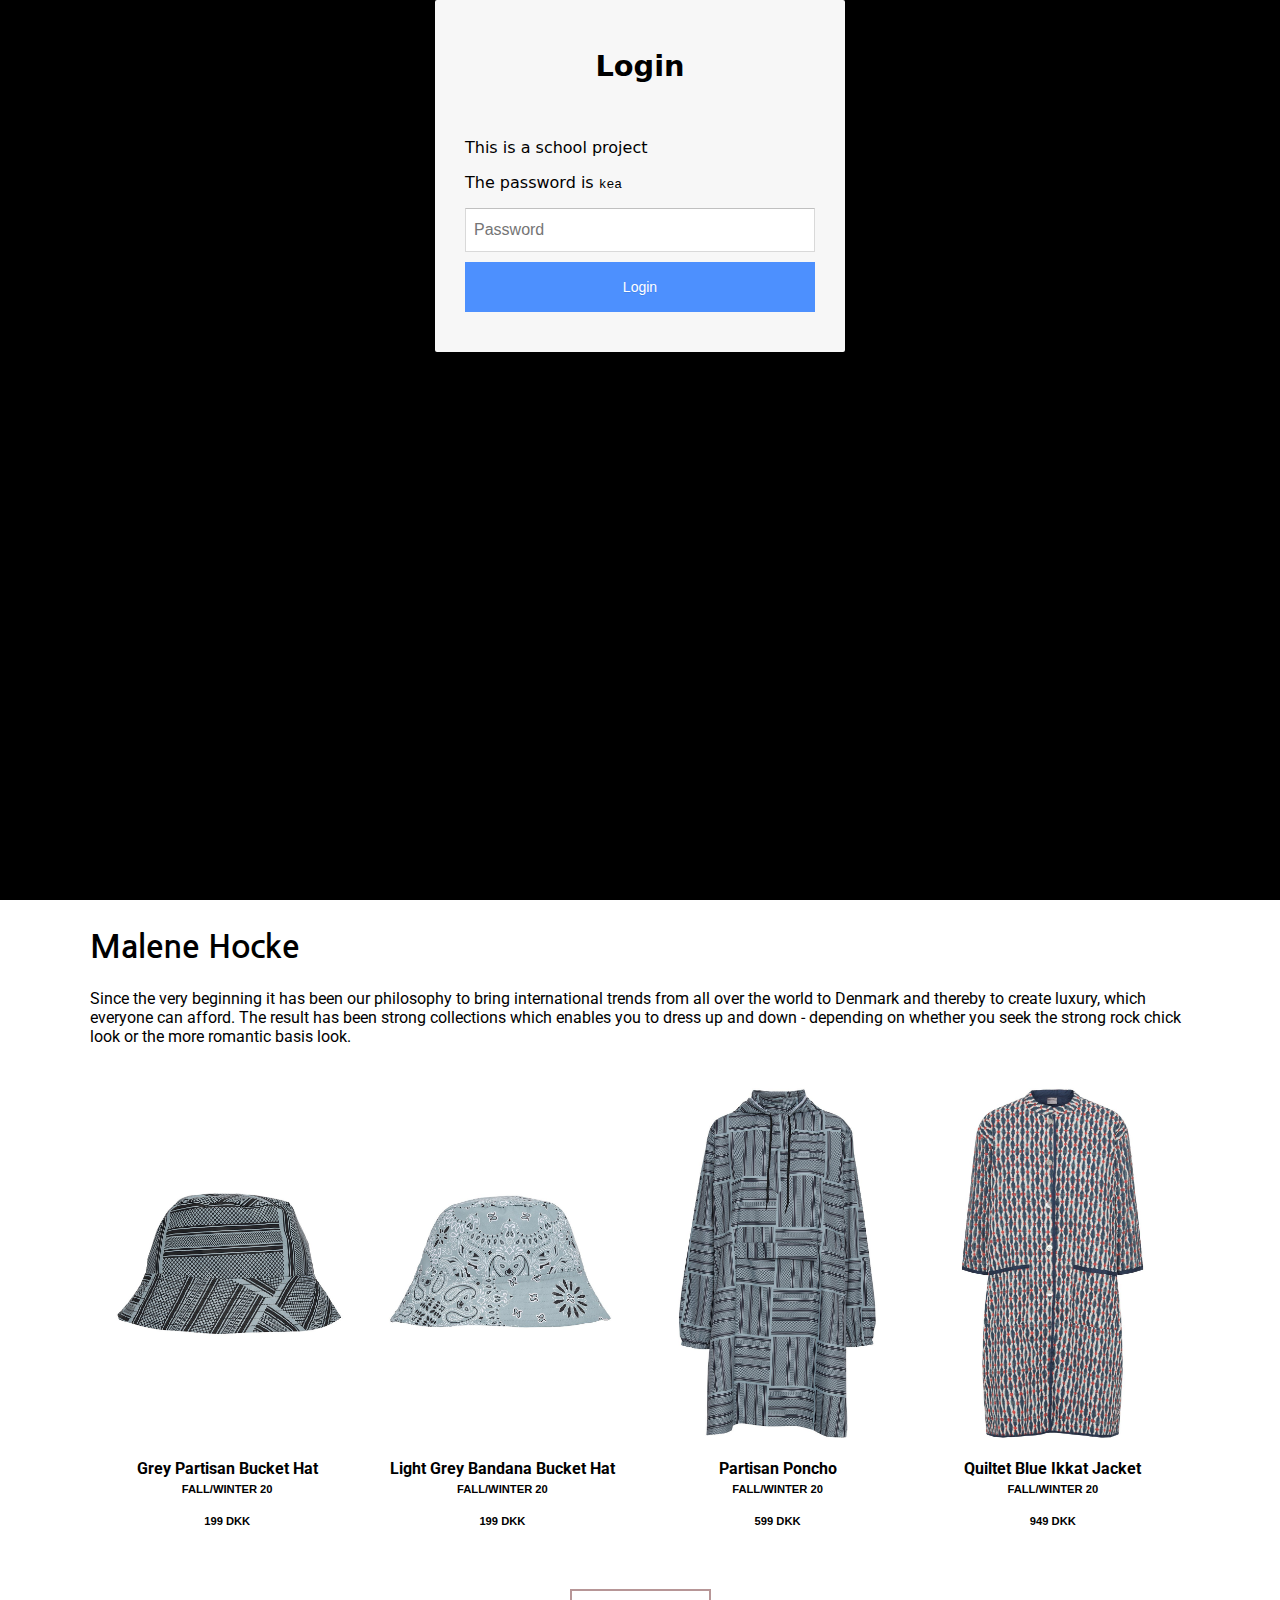
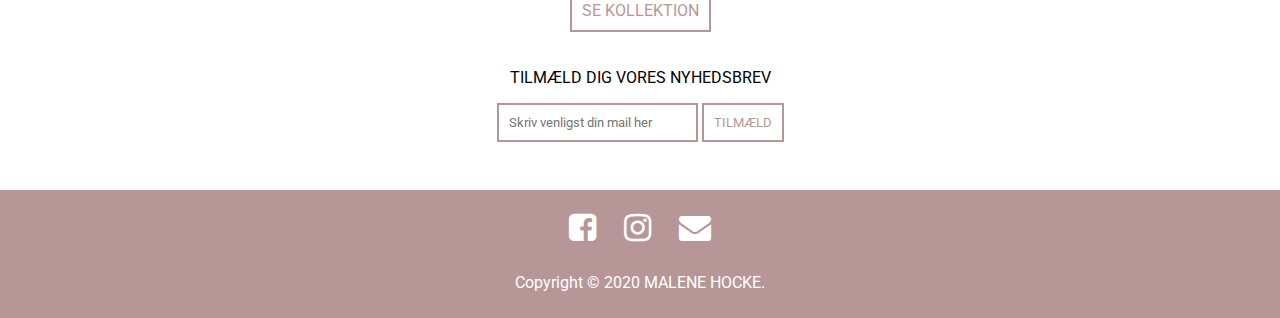
==== index.html @ 9b41fd95 "brr" ====
<!DOCTYPE html>
<html lang="da">

<head>
    <meta charset="utf-8">
    <meta name="viewport" content="width=device-width, initial-scale=1.0">
    <title>Malene Hocke</title>
    <link rel="stylesheet" href="styles/mutual.css">
    <link rel="preconnect" href="https://fonts.gstatic.com">
    <link href="https://fonts.googleapis.com/css2?family=Nanum+Gothic&display=swap" rel="stylesheet">
    <link rel="stylesheet" href="styles/front.css">
    <link rel="stylesheet" href="https://cdnjs.cloudflare.com/ajax/libs/font-awesome/4.7.0/css/font-awesome.min.css">
    <link rel="preconnect" href="https://fonts.gstatic.com">
    <link href="https://fonts.googleapis.com/css2?family=Fjalla+One&family=Nanum+Gothic&family=Roboto&display=swap" rel="stylesheet">
    <meta name="robots" content="noindex" />
</head>

<body>
    <header id="header" class="active">
        <nav>
            <div id="header_top">
                <a class="header_icon icon_menu pointer">
                    <i class="fa fa-bars" aria-hidden="true"></i>
                </a>
                <a class="header_icon icon_menuOff pointer hide">
                    <i class="fa fa-times" aria-hidden="true"></i>
                </a>
                <a href="index.html">MALENE HOCKE</a>
                <a class="header_icon icon_search">
                    <i class="fa fa-search" aria-hidden="true"></i>
                </a>
                <a class="header_icon icon_basket">
                    <i class="fa fa-shopping-basket" aria-hidden="true"></i>
                </a>
            </div>
            <div id="header_bottom">
                <a href="productlist.html">Jakker</a>
                <a href="productlist.html">Kjoler</a>
                <a href="productlist.html">Halstørklæder</a>
                <a href="productlist.html">Tasker</a>
                <a href="productlist.html">Trøjer</a>
                <a href="productlist.html">Mundbind</a>
                <a href="productlist.html">Udsalg</a>
                <a href="contact.html">Kontakt</a>
                <a href="about.html">Om os</a>
                <a href="tos.html">Betingelser og vilkår</a>
            </div>
        </nav>
        <ul id="menu" class="hide">
            <hr>
            <li><a href="productlist.html">Jakker</a></li>
            <hr>
            <li><a href="productlist.html">Kjoler</a></li>
            <hr>
            <li><a href="productlist.html">Halstørklæder</a></li>
            <hr>
            <li><a href="productlist.html">Tasker</a></li>
            <hr>
            <li><a href="productlist.html">Trøjer</a></li>
            <hr>
            <li><a href="productlist.html">Mundbind</a></li>
            <hr>
            <li><a href="productlist.html">Udsalg</a></li>
            <hr>
            <li><a href="contact.html">Kontakt</a></li>
            <hr>
            <li><a href="about.html">Om os</a></li>
            <hr>
            <li><a href="tos.html">Betingelser og vilkår</a></li>
        </ul>
    </header>
    <main>
        <section id="section_landing">
            <div class="section_wrapper">
                <video id="videoBG" autoplay loop muted>
                    <source src="baggrundsvideo/videoBG.mp4">
                </video>
                <div id="video_text">
                    <h1>MALENE HOCKE</h1> <a href="productpage.html">SE KOLLEKTION</a>
                </div>
            </div>
        </section>
        <section id="section_info">
            <div class="section_wrapper">
                <h2>Malene Hocke</h2>
                <p>Since the very beginning it has been our philosophy to bring international trends from all over the world to Denmark and thereby to create luxury, which everyone can afford. The result has been strong collections which enables you to dress up and down - depending on whether you seek the strong rock chick look or the more romantic basis look.</p>
            </div>
        </section>
        <section id="section_items">
            <div class="section_wrapper">
                <div class="grid_items">
                    <div class="row_items">
                        <a href="productpage.html" class="item">
                            <div class="top">
                                <img src="produkter/hat1.jpg" alt="hat1">
                                <h5>Grey Partisan Bucket Hat</h5>
                                <h6>FALL/WINTER 20</h6>
                            </div>
                            <div class="bottom">
                                <h6>199 DKK</h6>
                            </div>
                        </a>
                        <a href="productpage.html" class="item">
                            <div class="top">
                                <img src="produkter/hat2.jpg" alt="hat2">
                                <h5>Light Grey Bandana Bucket Hat</h5>
                                <h6>FALL/WINTER 20</h6>
                            </div>
                            <div class="bottom">
                                <h6>199 DKK</h6>
                            </div>
                        </a>
                    </div>
                    <div class="row_items">
                        <a href="productpage.html" class="item">
                            <div class="top">
                                <img src="produkter/jakke1.jpg" alt="jakke1">
                                <h5>Partisan Poncho</h5>
                                <h6>FALL/WINTER 20</h6>
                            </div>
                            <div class="bottom">
                                <h6>599 DKK</h6>
                            </div>
                        </a>
                        <a href="productpage.html" class="item">
                            <div class="top">
                                <img src="produkter/jakke2.jpg" alt="jakke2">
                                <h5>Quiltet Blue Ikkat Jacket</h5>
                                <h6>FALL/WINTER 20</h6>
                            </div>
                            <div class="bottom">
                                <h6>949 DKK</h6>
                            </div>
                        </a>
                    </div>
                </div>
                <div id="items_button">
                    <a href="productpage.html">SE KOLLEKTION</a>
                </div>
            </div>
        </section>
        <section id="section_mailform">
            <div class="section_wrapper">
                <form>
                    <label for="email">TILMÆLD DIG VORES NYHEDSBREV</label>
                    <div id="mailform">
                        <input id="email" name="email" type="email" placeholder="Skriv venligst din mail her">
                        <button class="pointer">TILMÆLD</button>
                    </div>
                </form>
            </div>
        </section>
    </main>
    <footer>
        <div id="footer">
            <a href="https://www.facebook.com/malenehockebrand/" class="footer_icon">
                <i class="fa fa-facebook-square" aria-hidden="true"></i>
            </a>
            <a href="https://www.instagram.com/malenehocke/?hl=da" class="footer_icon">
                <i class="fa fa-instagram" aria-hidden="true"></i>
            </a>
            <a href="mailto: mh_malenehocke@outlook.dk" class="footer_icon">
                <i class="fa fa-envelope" aria-hidden="true"></i>
            </a>
        </div>
        <p>Copyright © 2020 MALENE HOCKE.</p>
    </footer>
    <script src="script_front.js"></script>
    <script src="login.js"></script>
</body>

</html>
---- styles/mutual.css ----
body {
    margin: 0 auto;
}

img {
    width: 100%;
}

* {
    box-sizing: border-box;
}

.hide {
    display: none;
}

.invis {
    opacity: 0;
}

.pointer {
    cursor: pointer;
}

/*--------------fonts----------------*/
h1 {
    font-family: 'Fjalla One', sans-serif;
    font-size: 3rem;
}

h2 {
    font-family: 'Nanum Gothic', sans-serif;
    font-size: 2rem;
}

h5 {
    font-family: 'Roboto', sans-serif;
    font-size: 1rem;
    margin: 0;
}

h6 {
    font-family: 'Arial', sans-serif;
    font-size: 0.7rem;
    margin: 0.3rem auto 1rem;
}

p {
    font-family: 'Roboto', sans-serif;
    font-size: 1rem;
}

/*--------------header---------------*/
#header {
    position: fixed;
    width: 100%;
    text-align: center;
    padding: 10px 0;
    z-index: 1;
}

header a {
    font-family: 'Fjalla One', sans-serif;
    text-decoration: none;
    color: white;
    font-size: 1.6rem;
    display: inline-block;
}

#header_bottom a {
    font-family: 'Roboto', sans-serif;
    font-size: 1rem;
    margin: 1rem 1rem;
}

@media (max-width:1100px) {
    #header_bottom {
        display: none;
    }
}

.active {
    background: #B79697;
}

.fa {
    color: white;
    font-size: 2rem;
}

.header_icon {
    position: absolute;
}

.icon_menu {
    left: 15px;
    display: inline-block;
}

.icon_menuOff {
    left: 15px;
}

.icon_basket {
    right: 15px;
}

.icon_search {
    right: 55px;
}

#menu {
    list-style-type: none;
    text-align: left;
    padding: 0;
}

#menu li {
    margin: 1rem;
}

#menu li a {
    font-size: 1rem;
    font-family: 'Roboto', sans-serif;
}

#menu hr {
    color: white;
    width: 100%;
}

/*--------------footer---------------*/
footer {
    background: #B79697;
    text-align: center;
    color: white;
    padding: 10px 0;
    font-size: 2rem;
    margin-top: 3rem;
}

.footer_icon {
    margin: 10px;
    display: inline-block;
}
---- styles/front.css ----
body {
    margin: 0 auto;
    overflow-x: hidden;
}

#section_info,
#section_items,
#section_mailform {
    margin: 0 7vw;
    max-width: 1400px;
}

/*------------landing------------*/

#videoBG {
    position: relative;
    z-index: -1;
    width: 100vw;
    height: auto;
    top: 0;
    left: 0;
}

@media (min-aspect-ratio: 16/9) {
    #videoBG {
        width: 100%;
        height: auto;
    }
}

@media (max-aspect-ratio: 16/9) {
    #videoBG {
        width: auto;
        height: 100vh;
    }
}

#video_text {
    position: absolute;
    text-align: center;
    width: 100%;
    top: 20%;
}

#video_text h1 {
    color: white;
    margin-bottom: 20rem;
}

#video_text a {
    background: white;
    font-family: 'Roboto', sans-serif;
    color: #B79697;
    padding: 10px;
    border: 2px solid #B79697;
    text-decoration: none;

}

#video_text a:hover {
    background: #B79697;
    color: white;
}

/*------------items------------*/

#section_items .grid_items {
    display: grid;
    grid-template-columns: 1fr;
}

#section_items .row_items {
    display: grid;
    grid-template-columns: repeat(2, 1fr);
}

#section_items .item {
    text-align: center;
    margin: 5px;
    padding: 5px;
    text-decoration: none;
    color: black;
    display: flex;
    flex-direction: column;
    justify-content: space-between;
}

#items_button {
    text-align: center;
    margin: 3rem;
}

#items_button a {
    background: white;
    font-family: 'Roboto', sans-serif;
    color: #B79697;
    padding: 10px;
    border: 2px solid #B79697;
    text-decoration: none;

}

#items_button a:hover {
    background: #B79697;
    color: white;
}

/*------------mailform------------*/

form {
    margin-bottom: 3rem;
    text-align: center;
}

form label {
    font-family: 'Roboto', sans-serif;
}

form input {
    background: white;
    font-family: 'Roboto', sans-serif;
    color: black;
    padding: 10px;
    border: 2px solid #B79697;
    text-decoration: none;
}

form button {
    background: white;
    font-family: 'Roboto', sans-serif;
    color: #B79697;
    padding: 10px;
    border: 2px solid #B79697;
    text-decoration: none;
}

form button:hover {
    background: #B79697;
    color: white;
}

#mailform {
    margin-top: 1rem;
}

/*------------mediaQ------------*/

@media (min-width:769px) {}

@media (min-width: 1100px) {
    #section_items .grid_items {
        display: grid;
        grid-template-columns: 1fr 1fr;
    }
}

@media (min-width:1650px) {

    #section_info,
    #section_items,
    #section_mailform {
        margin: 0 auto;
    }
}
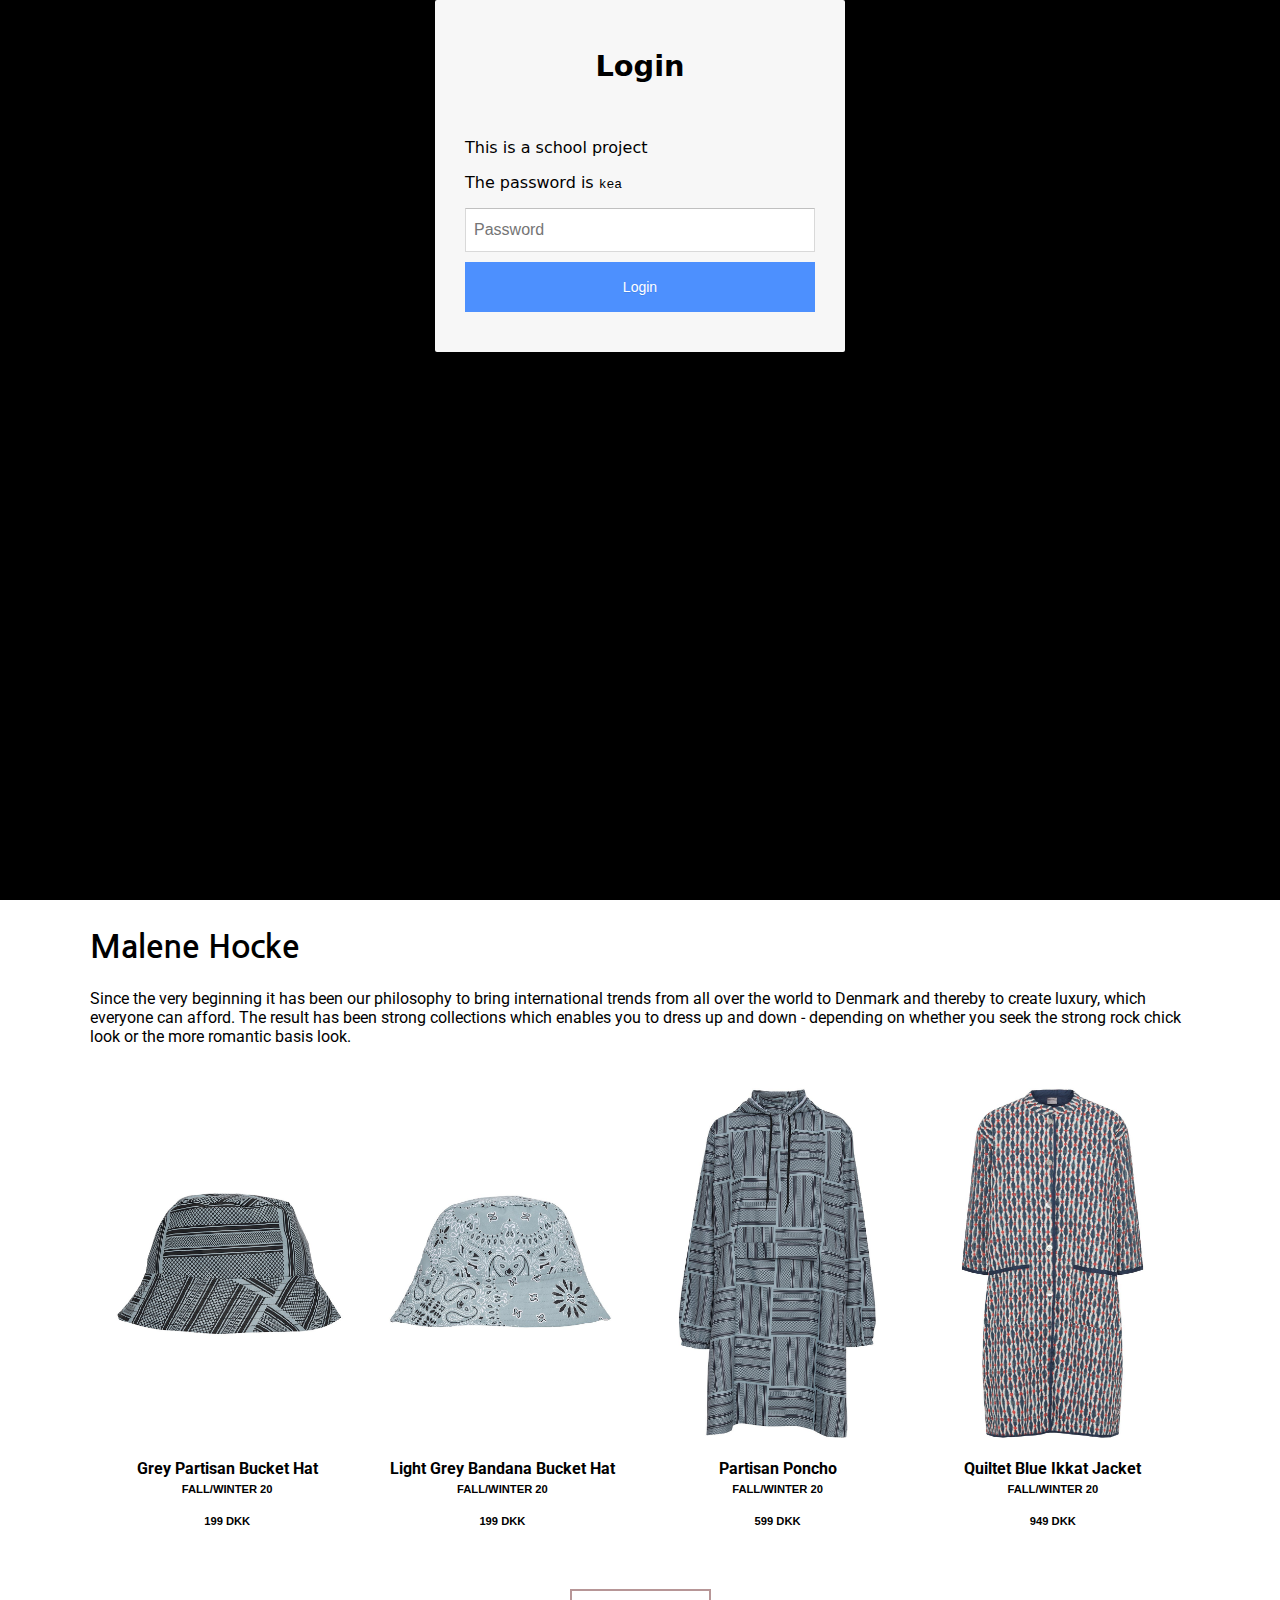
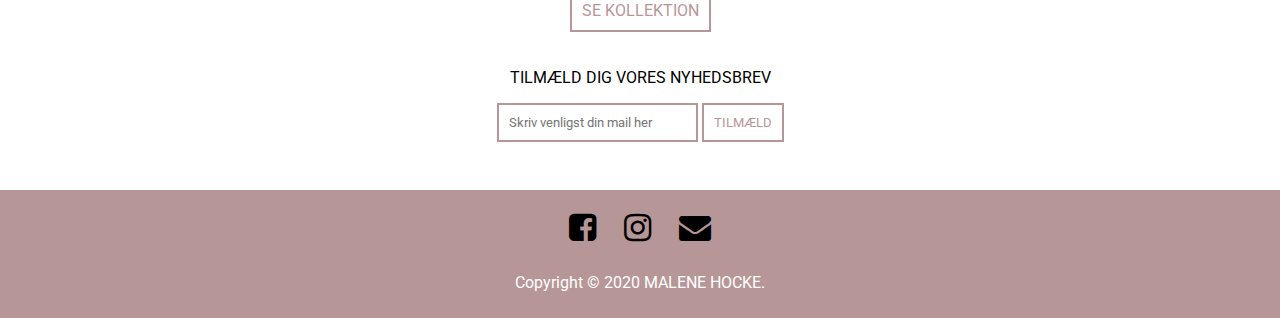
==== commit 7b95f281: "a" ====
--- a/index.html
+++ b/index.html
@@ -25,7 +25,7 @@
                 <a class="header_icon icon_menuOff pointer hide">
                     <i class="fa fa-times" aria-hidden="true"></i>
                 </a>
-                <a href="index.html">MALENE HOCKE</a>
+                <a id="title" href="index.html">MALENE HOCKE</a>
                 <a class="header_icon icon_search">
                     <i class="fa fa-search" aria-hidden="true"></i>
                 </a>
@@ -34,16 +34,14 @@
                 </a>
             </div>
             <div id="header_bottom">
-                <a href="productlist.html">Jakker</a>
-                <a href="productlist.html">Kjoler</a>
-                <a href="productlist.html">Halstørklæder</a>
-                <a href="productlist.html">Tasker</a>
-                <a href="productlist.html">Trøjer</a>
-                <a href="productlist.html">Mundbind</a>
-                <a href="productlist.html">Udsalg</a>
-                <a href="contact.html">Kontakt</a>
-                <a href="about.html">Om os</a>
-                <a href="tos.html">Betingelser og vilkår</a>
+                <b> <a href="productlist.html">Jakker</a>
+                    <a href="productlist.html">Kjoler</a>
+                    <a href="productlist.html">Halstørklæder</a>
+                    <a href="productlist.html">Tasker</a>
+                    <a href="contact.html">Kontakt</a>
+                    <a href="about.html">Om os</a>
+                    <a href="tos.html">Betingelser og vilkår</a>
+                </b>
             </div>
         </nav>
         <ul id="menu" class="hide">
@@ -73,10 +71,10 @@
         <section id="section_landing">
             <div class="section_wrapper">
                 <video id="videoBG" autoplay loop muted>
-                    <source src="baggrundsvideo/videoBG.mp4">
+                    <source src="baggrundsvideo/forside_video-kopi.mp4">
                 </video>
                 <div id="video_text">
-                    <h1>MALENE HOCKE</h1> <a href="productpage.html">SE KOLLEKTION</a>
+                    <a href="productpage.html">SE KOLLEKTION</a>
                 </div>
             </div>
         </section>
--- a/styles/mutual.css
+++ b/styles/mutual.css
@@ -62,7 +62,7 @@
 header a {
     font-family: 'Fjalla One', sans-serif;
     text-decoration: none;
-    color: white;
+    color: black;
     font-size: 1.6rem;
     display: inline-block;
 }
@@ -84,7 +84,7 @@
 }
 
 .fa {
-    color: white;
+    color: black;
     font-size: 2rem;
 }
 
--- a/styles/front.css
+++ b/styles/front.css
@@ -8,6 +8,10 @@
 #section_mailform {
     margin: 0 7vw;
     max-width: 1400px;
+}
+
+.white {
+    color: white;
 }
 
 /*------------landing------------*/
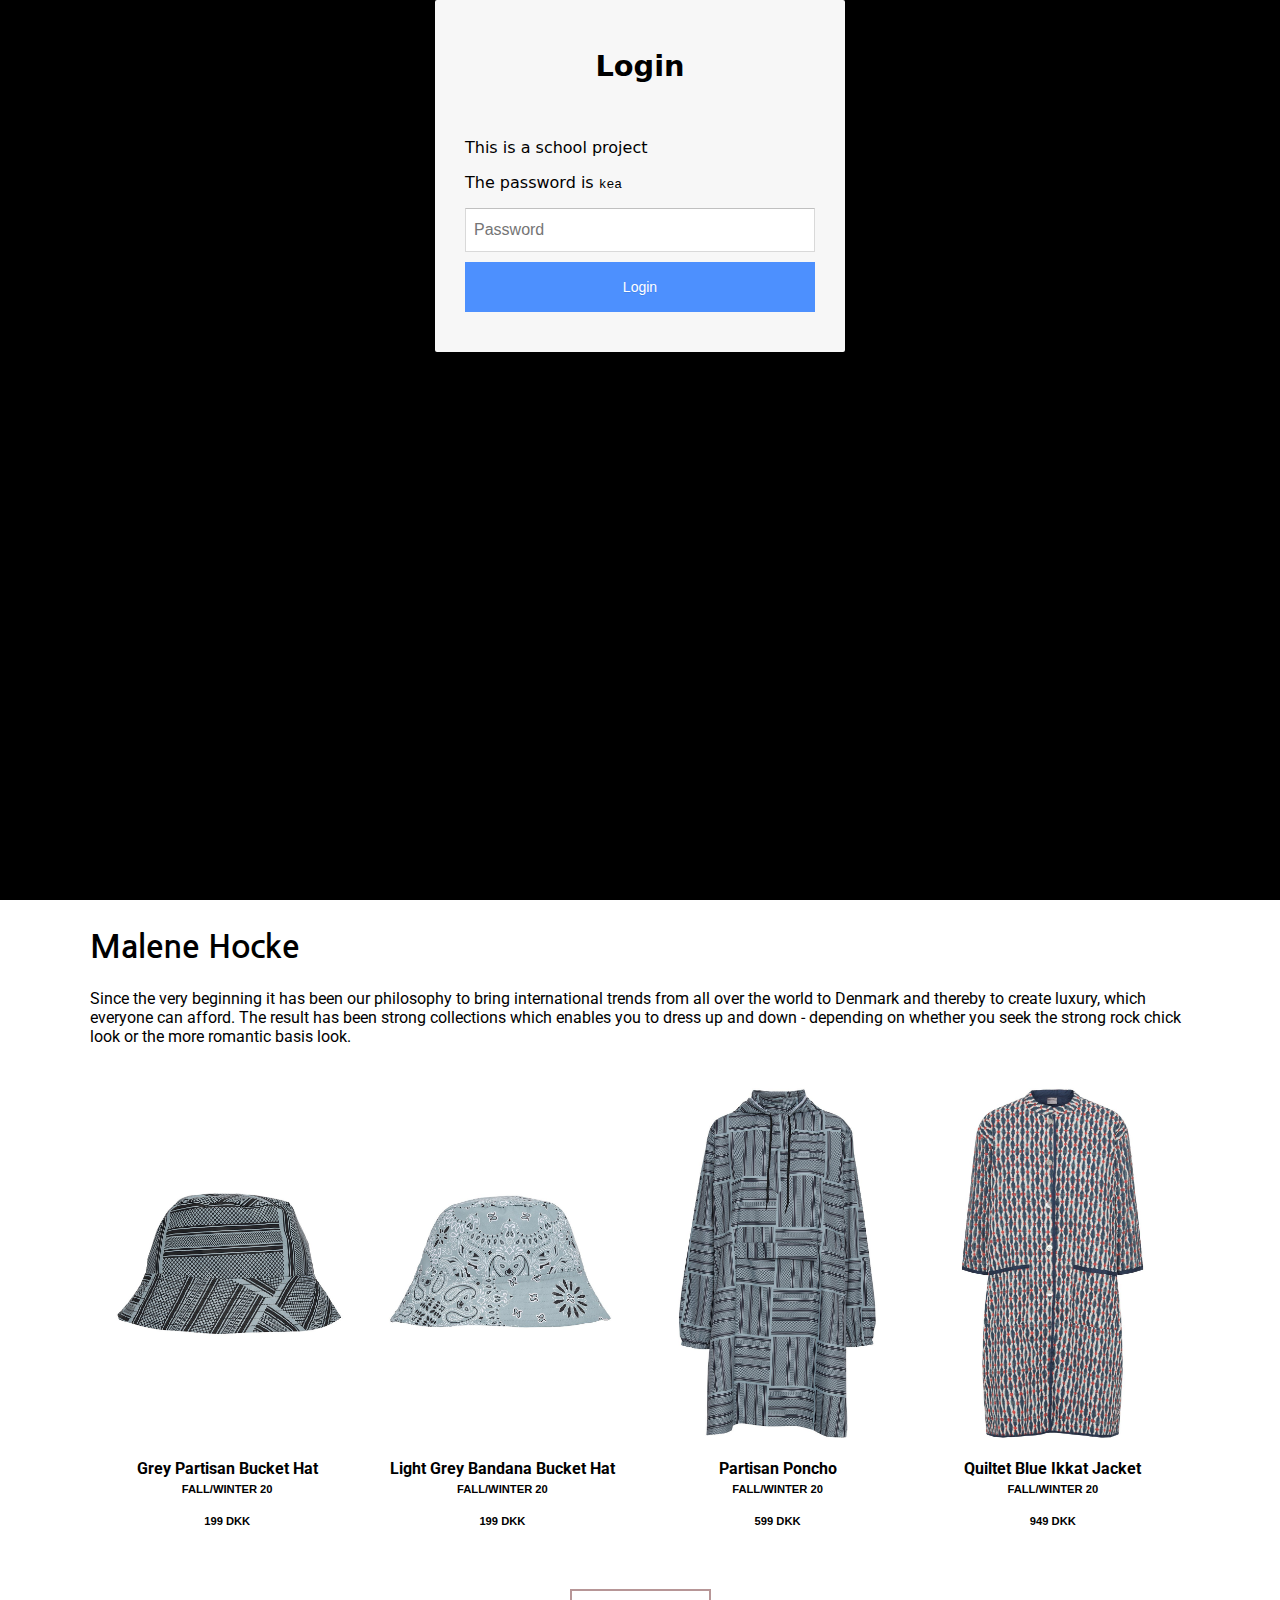
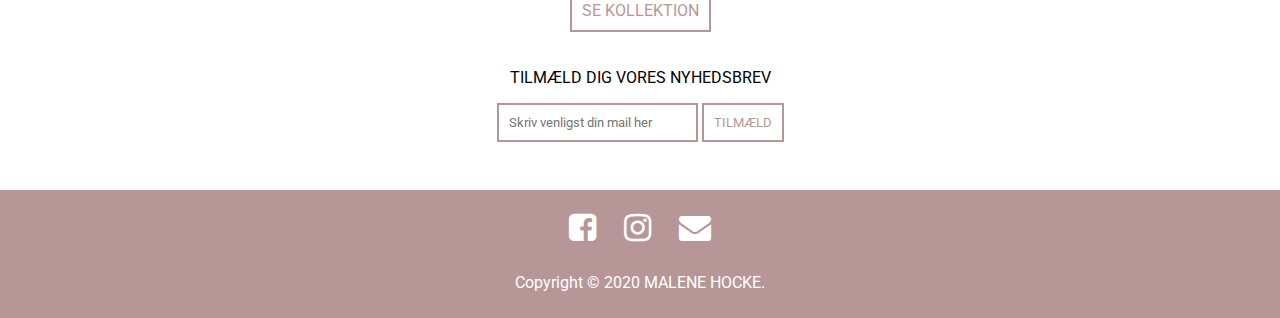
==== commit 0462c7de: "ting" ====
--- a/index.html
+++ b/index.html
@@ -71,10 +71,10 @@
         <section id="section_landing">
             <div class="section_wrapper">
                 <video id="videoBG" autoplay loop muted>
-                    <source src="baggrundsvideo/forside_video-kopi.mp4">
+                    <source src="baggrundsvideo/forside_v2.mp4">
                 </video>
                 <div id="video_text">
-                    <a href="productpage.html">SE KOLLEKTION</a>
+                    <a href="productlist.html">SE KOLLEKTION</a>
                 </div>
             </div>
         </section>
@@ -133,7 +133,7 @@
                     </div>
                 </div>
                 <div id="items_button">
-                    <a href="productpage.html">SE KOLLEKTION</a>
+                    <a href="productlist.html">SE KOLLEKTION</a>
                 </div>
             </div>
         </section>
--- a/styles/front.css
+++ b/styles/front.css
@@ -10,9 +10,7 @@
     max-width: 1400px;
 }
 
-.white {
-    color: white;
-}
+
 
 /*------------landing------------*/
 
@@ -43,7 +41,7 @@
     position: absolute;
     text-align: center;
     width: 100%;
-    top: 20%;
+    top: 80%;
 }
 
 #video_text h1 {
@@ -63,6 +61,19 @@
 
 #video_text a:hover {
     background: #B79697;
+    color: white;
+}
+
+header a,
+.fa {
+    color: black;
+}
+
+footer .fa {
+    color: white;
+}
+
+.white {
     color: white;
 }
 
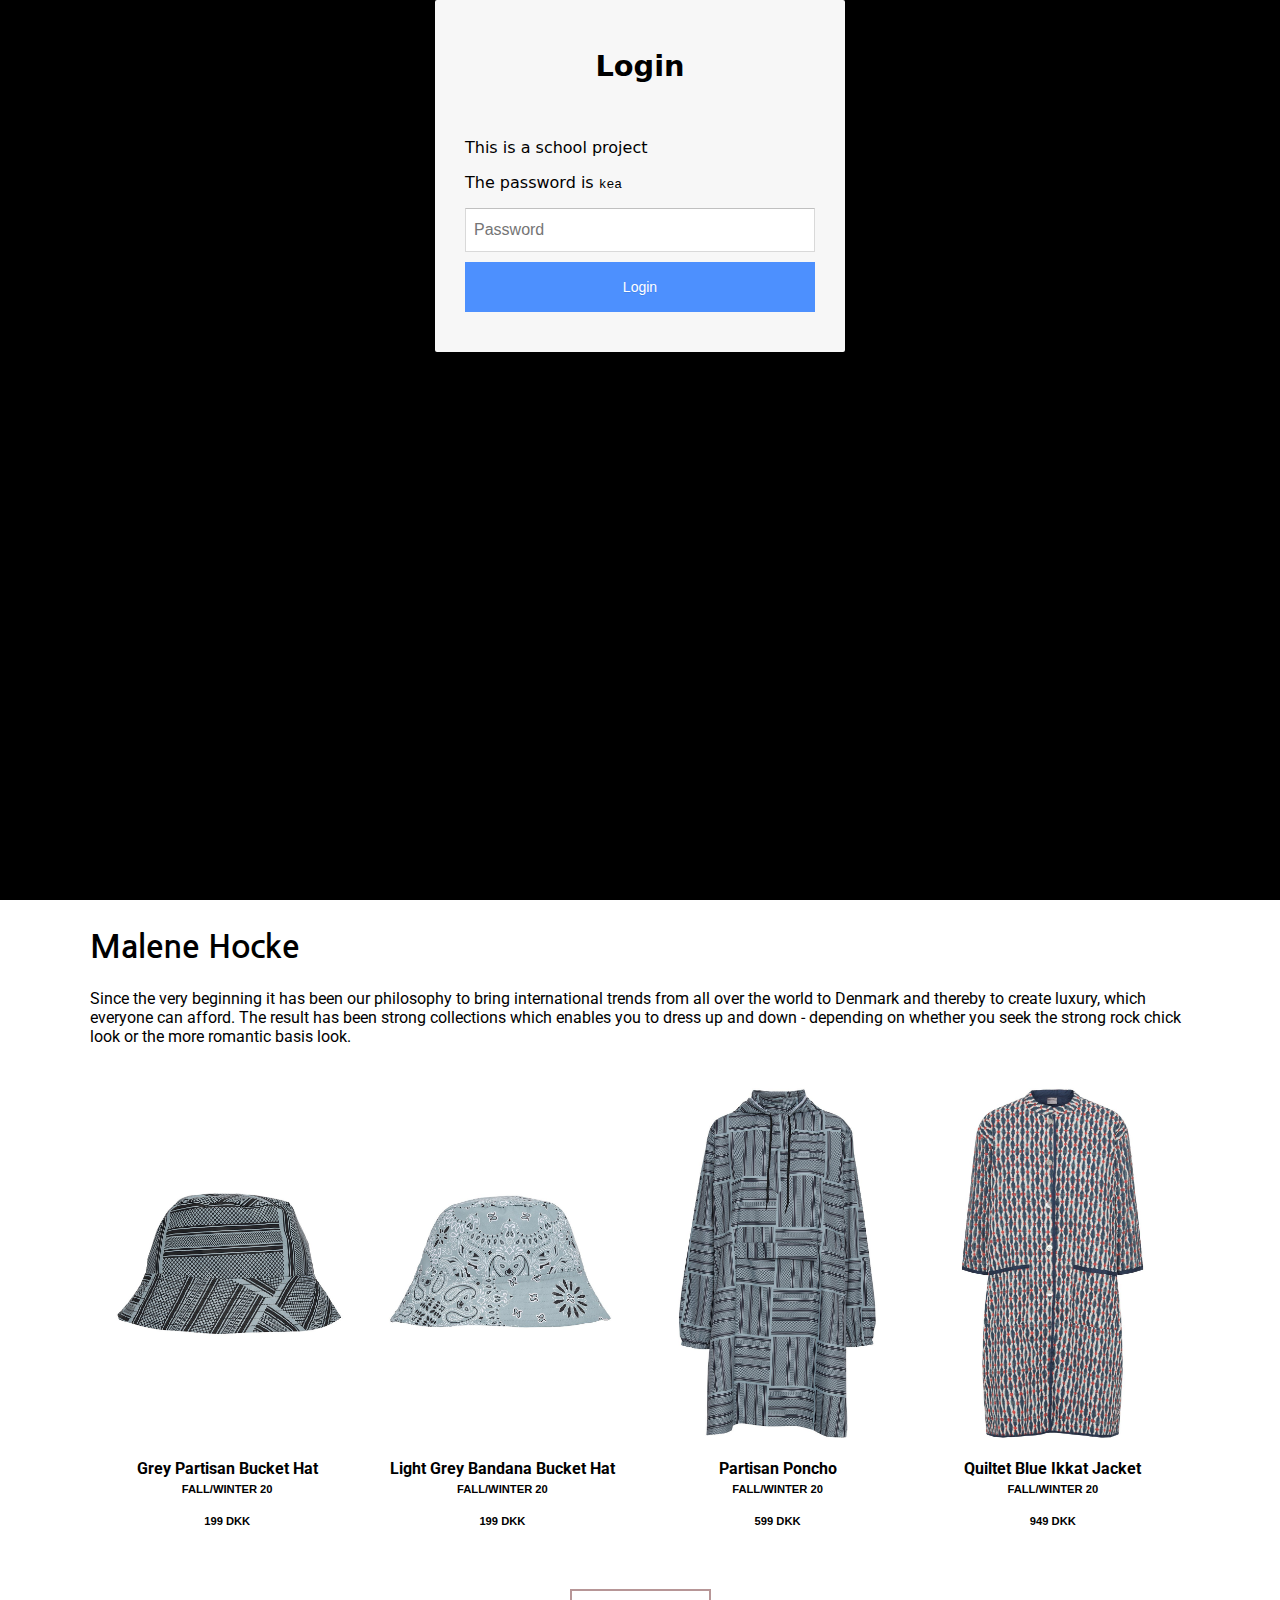
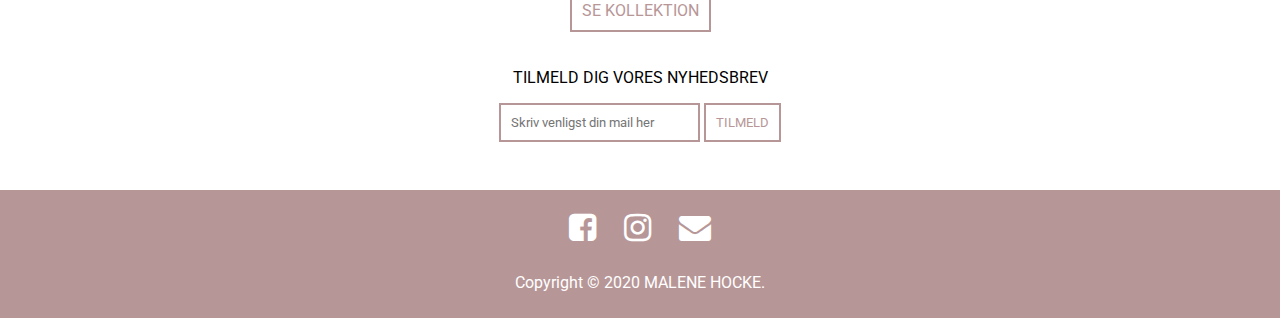
==== commit 9f5d9b0f: "Merge remote-tracking branch 'origin/master'" ====
--- a/index.html
+++ b/index.html
@@ -53,12 +53,6 @@
             <li><a href="productlist.html">Halstørklæder</a></li>
             <hr>
             <li><a href="productlist.html">Tasker</a></li>
-            <hr>
-            <li><a href="productlist.html">Trøjer</a></li>
-            <hr>
-            <li><a href="productlist.html">Mundbind</a></li>
-            <hr>
-            <li><a href="productlist.html">Udsalg</a></li>
             <hr>
             <li><a href="contact.html">Kontakt</a></li>
             <hr>
@@ -140,10 +134,10 @@
         <section id="section_mailform">
             <div class="section_wrapper">
                 <form>
-                    <label for="email">TILMÆLD DIG VORES NYHEDSBREV</label>
+                    <label for="email">TILMELD DIG VORES NYHEDSBREV</label>
                     <div id="mailform">
                         <input id="email" name="email" type="email" placeholder="Skriv venligst din mail her">
-                        <button class="pointer">TILMÆLD</button>
+                        <button class="pointer">TILMELD</button>
                     </div>
                 </form>
             </div>
--- a/styles/mutual.css
+++ b/styles/mutual.css
@@ -62,7 +62,7 @@
 header a {
     font-family: 'Fjalla One', sans-serif;
     text-decoration: none;
-    color: black;
+    color: white;
     font-size: 1.6rem;
     display: inline-block;
 }
@@ -73,7 +73,7 @@
     margin: 1rem 1rem;
 }
 
-@media (max-width:1100px) {
+@media (max-width:900px) {
     #header_bottom {
         display: none;
     }
@@ -84,7 +84,7 @@
 }
 
 .fa {
-    color: black;
+    color: white;
     font-size: 2rem;
 }
 
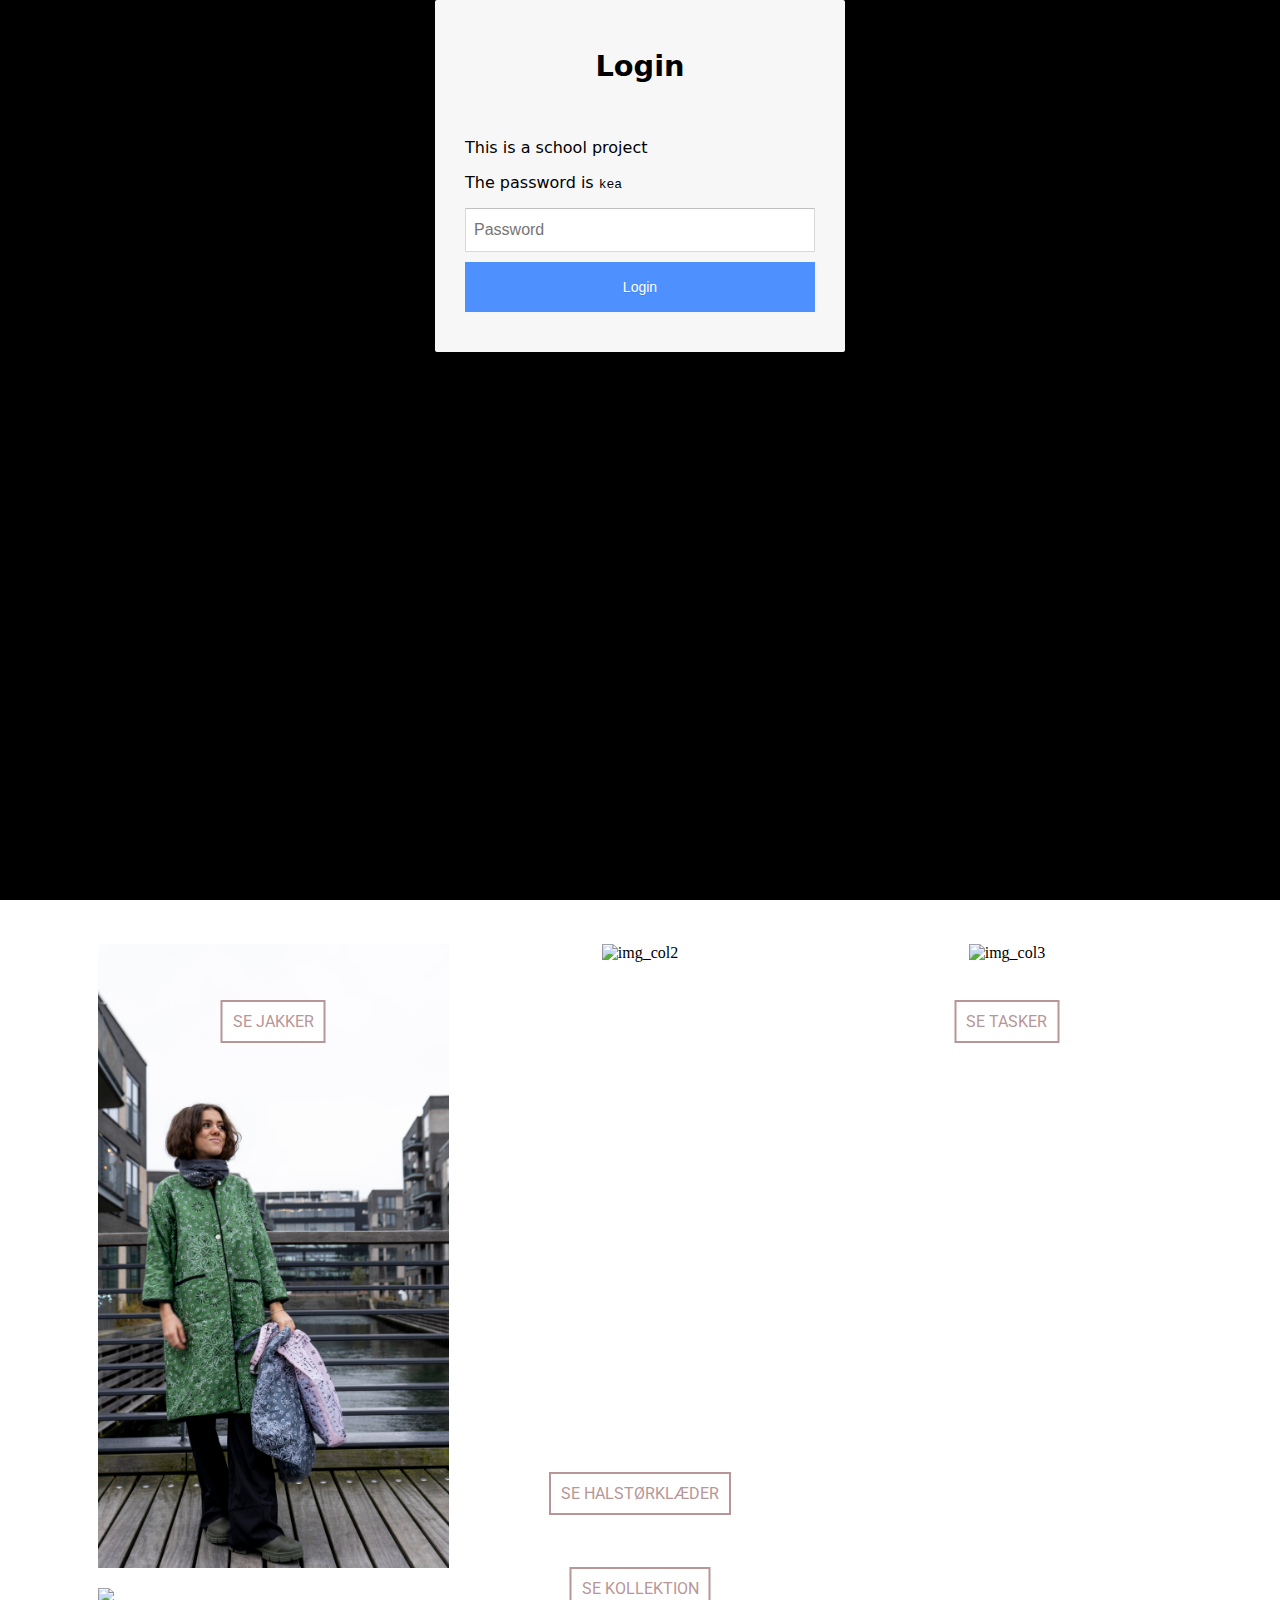
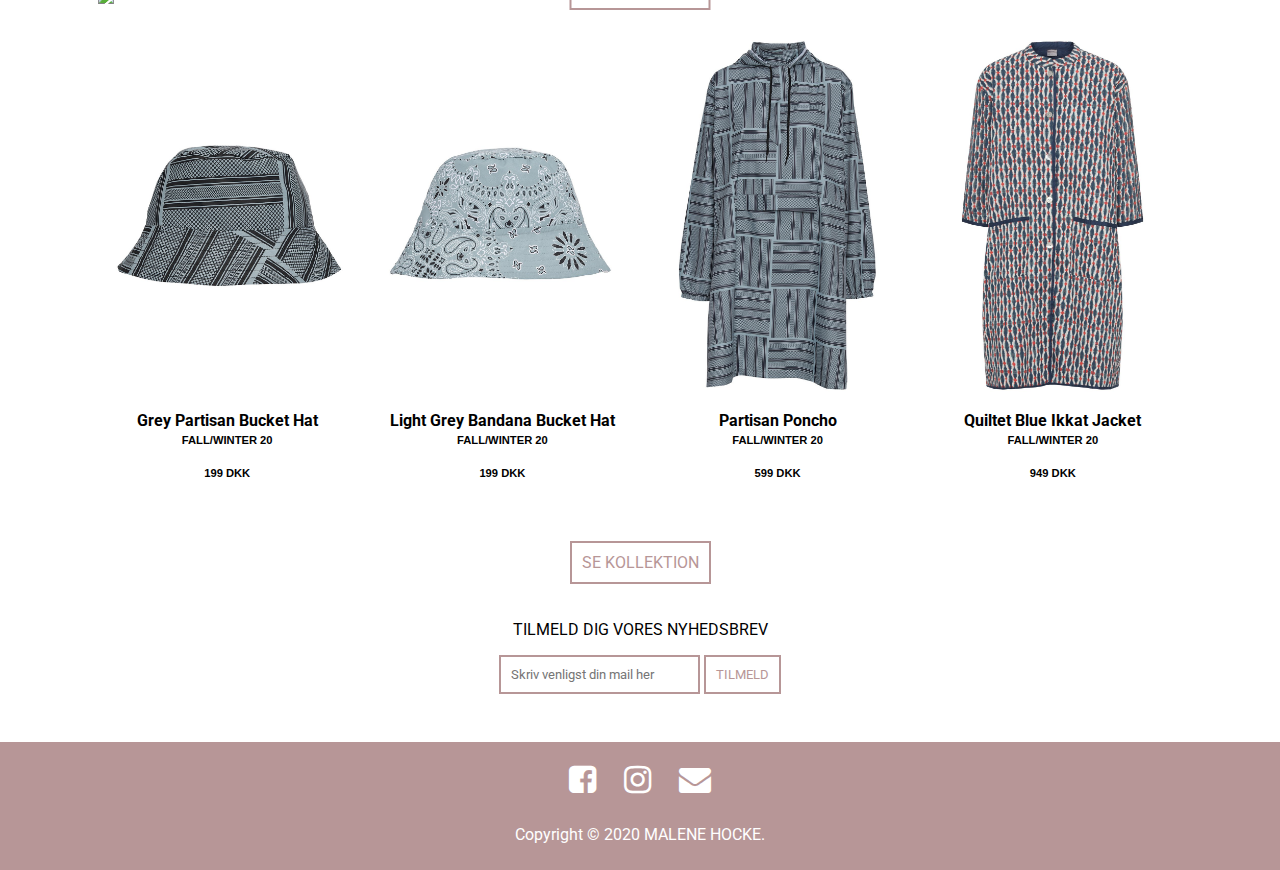
==== commit fec30be3: "Merge remote-tracking branch 'origin/master'" ====
--- a/index.html
+++ b/index.html
@@ -16,7 +16,7 @@
 </head>
 
 <body>
-    <header id="header" class="active">
+    <header id="header">
         <nav>
             <div id="header_top">
                 <a class="header_icon icon_menu pointer">
@@ -44,22 +44,32 @@
                 </b>
             </div>
         </nav>
-        <ul id="menu" class="hide">
-            <hr>
-            <li><a href="productlist.html">Jakker</a></li>
-            <hr>
-            <li><a href="productlist.html">Kjoler</a></li>
-            <hr>
-            <li><a href="productlist.html">Halstørklæder</a></li>
-            <hr>
-            <li><a href="productlist.html">Tasker</a></li>
-            <hr>
-            <li><a href="contact.html">Kontakt</a></li>
-            <hr>
-            <li><a href="about.html">Om os</a></li>
-            <hr>
-            <li><a href="tos.html">Betingelser og vilkår</a></li>
-        </ul>
+        <div id="menu" class="hide">
+            <ul>
+                <hr>
+                <br>
+                <li><a href="productlist.html">Jakker</a></li>
+                <li><a href="productlist.html">Kjoler</a></li>
+                <li><a href="productlist.html">Halstørklæder</a></li>
+                <li><a href="productlist.html">Tasker</a></li>
+                <br>
+                <li><a href="contact.html">Kontakt</a></li>
+                <li><a href="about.html">Om os</a></li>
+                <li><a href="tos.html">Betingelser og vilkår</a></li>
+            </ul>
+            <div id="menu_icons">
+                <a href="https://www.facebook.com/malenehockebrand/" class="footer_icon">
+                    <i class="fa fa-facebook-square" aria-hidden="true"></i>
+                </a>
+                <a href="https://www.instagram.com/malenehocke/?hl=da" class="footer_icon">
+                    <i class="fa fa-instagram" aria-hidden="true"></i>
+                </a>
+                <a href="mailto: mh_malenehocke@outlook.dk" class="footer_icon">
+                    <i class="fa fa-envelope" aria-hidden="true"></i>
+                </a>
+                <p>Copyright © 2020 MALENE HOCKE.</p>
+            </div>
+        </div>
     </header>
     <main>
         <section id="section_landing">
@@ -68,14 +78,32 @@
                     <source src="baggrundsvideo/forside_v2.mp4">
                 </video>
                 <div id="video_text">
-                    <a href="productlist.html">SE KOLLEKTION</a>
+                    <a href="productlist.html">SE KOLLEKTION</a><br>
+                    <img src="svg/arrow_down.svg" alt="arrow_down">
                 </div>
             </div>
         </section>
-        <section id="section_info">
+        <section id="section_categories">
             <div class="section_wrapper">
-                <h2>Malene Hocke</h2>
-                <p>Since the very beginning it has been our philosophy to bring international trends from all over the world to Denmark and thereby to create luxury, which everyone can afford. The result has been strong collections which enables you to dress up and down - depending on whether you seek the strong rock chick look or the more romantic basis look.</p>
+                <div class="cols">
+                    <div class="col">
+                        <a id="button_jacket" href="productlist.html">SE JAKKER</a>
+                        <img src="billeder/bro_efter2.jpg" alt="img_col1">
+                    </div>
+                    <div class="col">
+                        <a id="button_scarf" href="productlist.html">SE HALSTØRKLÆDER</a>
+                        <img src="billeder/dor333.jpg" alt="img_col2">
+                    </div>
+                    <div class="col">
+                        <a id="button_bag" href="productlist.html">SE TASKER</a>
+                        <img src="billeder/Smil2_efter.jpg" alt="img_col3">
+                    </div>
+                </div>
+                <div class="row">
+                    <img id="img_mob" src="billeder/havn_efter.jpg" alt="img_row_mobile">
+                    <img id="img_dsk" src="billeder/havn22_Efter.jpg" alt="img_row_desktop">
+                    <a id="button_all" href="productlist.html">SE KOLLEKTION</a>
+                </div>
             </div>
         </section>
         <section id="section_items">
--- a/styles/mutual.css
+++ b/styles/mutual.css
@@ -55,8 +55,11 @@
     position: fixed;
     width: 100%;
     text-align: center;
+    z-index: 1;
+}
+
+nav {
     padding: 10px 0;
-    z-index: 1;
 }
 
 header a {
@@ -110,8 +113,14 @@
 }
 
 #menu {
+    height: 100vh;
+    background: #B79697;
+}
+
+#menu ul {
     list-style-type: none;
     text-align: left;
+    margin: 0;
     padding: 0;
 }
 
@@ -127,6 +136,19 @@
 #menu hr {
     color: white;
     width: 100%;
+    margin: 0;
+}
+
+#menu_icons {
+    margin-top: 2rem;
+}
+
+@media (min-width: 769px) {
+
+    #menu,
+    #menu ul {
+        width: 15rem;
+    }
 }
 
 /*--------------footer---------------*/
--- a/styles/front.css
+++ b/styles/front.css
@@ -3,7 +3,6 @@
     overflow-x: hidden;
 }
 
-#section_info,
 #section_items,
 #section_mailform {
     margin: 0 7vw;
@@ -13,6 +12,10 @@
 
 
 /*------------landing------------*/
+
+#section_landing {
+    margin-bottom: 2rem;
+}
 
 #videoBG {
     position: relative;
@@ -44,11 +47,6 @@
     top: 80%;
 }
 
-#video_text h1 {
-    color: white;
-    margin-bottom: 20rem;
-}
-
 #video_text a {
     background: white;
     font-family: 'Roboto', sans-serif;
@@ -56,12 +54,17 @@
     padding: 10px;
     border: 2px solid #B79697;
     text-decoration: none;
-
 }
 
 #video_text a:hover {
     background: #B79697;
     color: white;
+}
+
+#video_text img {
+    width: 50px;
+    height: auto;
+    margin-top: 10vh;
 }
 
 header a,
@@ -75,6 +78,56 @@
 
 .white {
     color: white;
+}
+
+/*------------categories------------*/
+
+#section_categories .col,
+#section_categories .row {
+    position: relative;
+    text-align: center;
+    padding: 0.5rem 0;
+}
+
+#img_dsk {
+    display: none;
+}
+
+#section_categories a {
+    background: white;
+    font-family: 'Roboto', sans-serif;
+    color: #B79697;
+    padding: 10px;
+    border: 2px solid #B79697;
+    text-decoration: none;
+    display: inline-block;
+}
+
+#section_categories a:hover {
+    background: #B79697;
+    color: white;
+}
+
+#button_jacket,
+#button_bag {
+    position: absolute;
+    top: 10%;
+    left: 50%;
+    transform: translateX(-50%);
+}
+
+#button_scarf {
+    position: absolute;
+    bottom: 10%;
+    left: 50%;
+    transform: translateX(-50%);
+}
+
+#button_all {
+    position: absolute;
+    bottom: 10%;
+    left: 50%;
+    transform: translateX(-50%);
 }
 
 /*------------items------------*/
@@ -112,7 +165,6 @@
     padding: 10px;
     border: 2px solid #B79697;
     text-decoration: none;
-
 }
 
 #items_button a:hover {
@@ -160,9 +212,33 @@
 
 /*------------mediaQ------------*/
 
-@media (min-width:769px) {}
+@media (min-width:769px) {
+
+    #section_categories {
+        margin: 0 7vw;
+    }
+
+    #section_categories .cols {
+        display: grid;
+        grid-template-columns: 1fr 1fr 1fr;
+    }
+
+    #section_categories .col,
+    #section_categories .row {
+        padding: 0.5rem;
+    }
+
+    #img_mob {
+        display: none;
+    }
+
+    #img_dsk {
+        display: inline-block;
+    }
+}
 
 @media (min-width: 1100px) {
+
     #section_items .grid_items {
         display: grid;
         grid-template-columns: 1fr 1fr;
@@ -171,7 +247,6 @@
 
 @media (min-width:1650px) {
 
-    #section_info,
     #section_items,
     #section_mailform {
         margin: 0 auto;
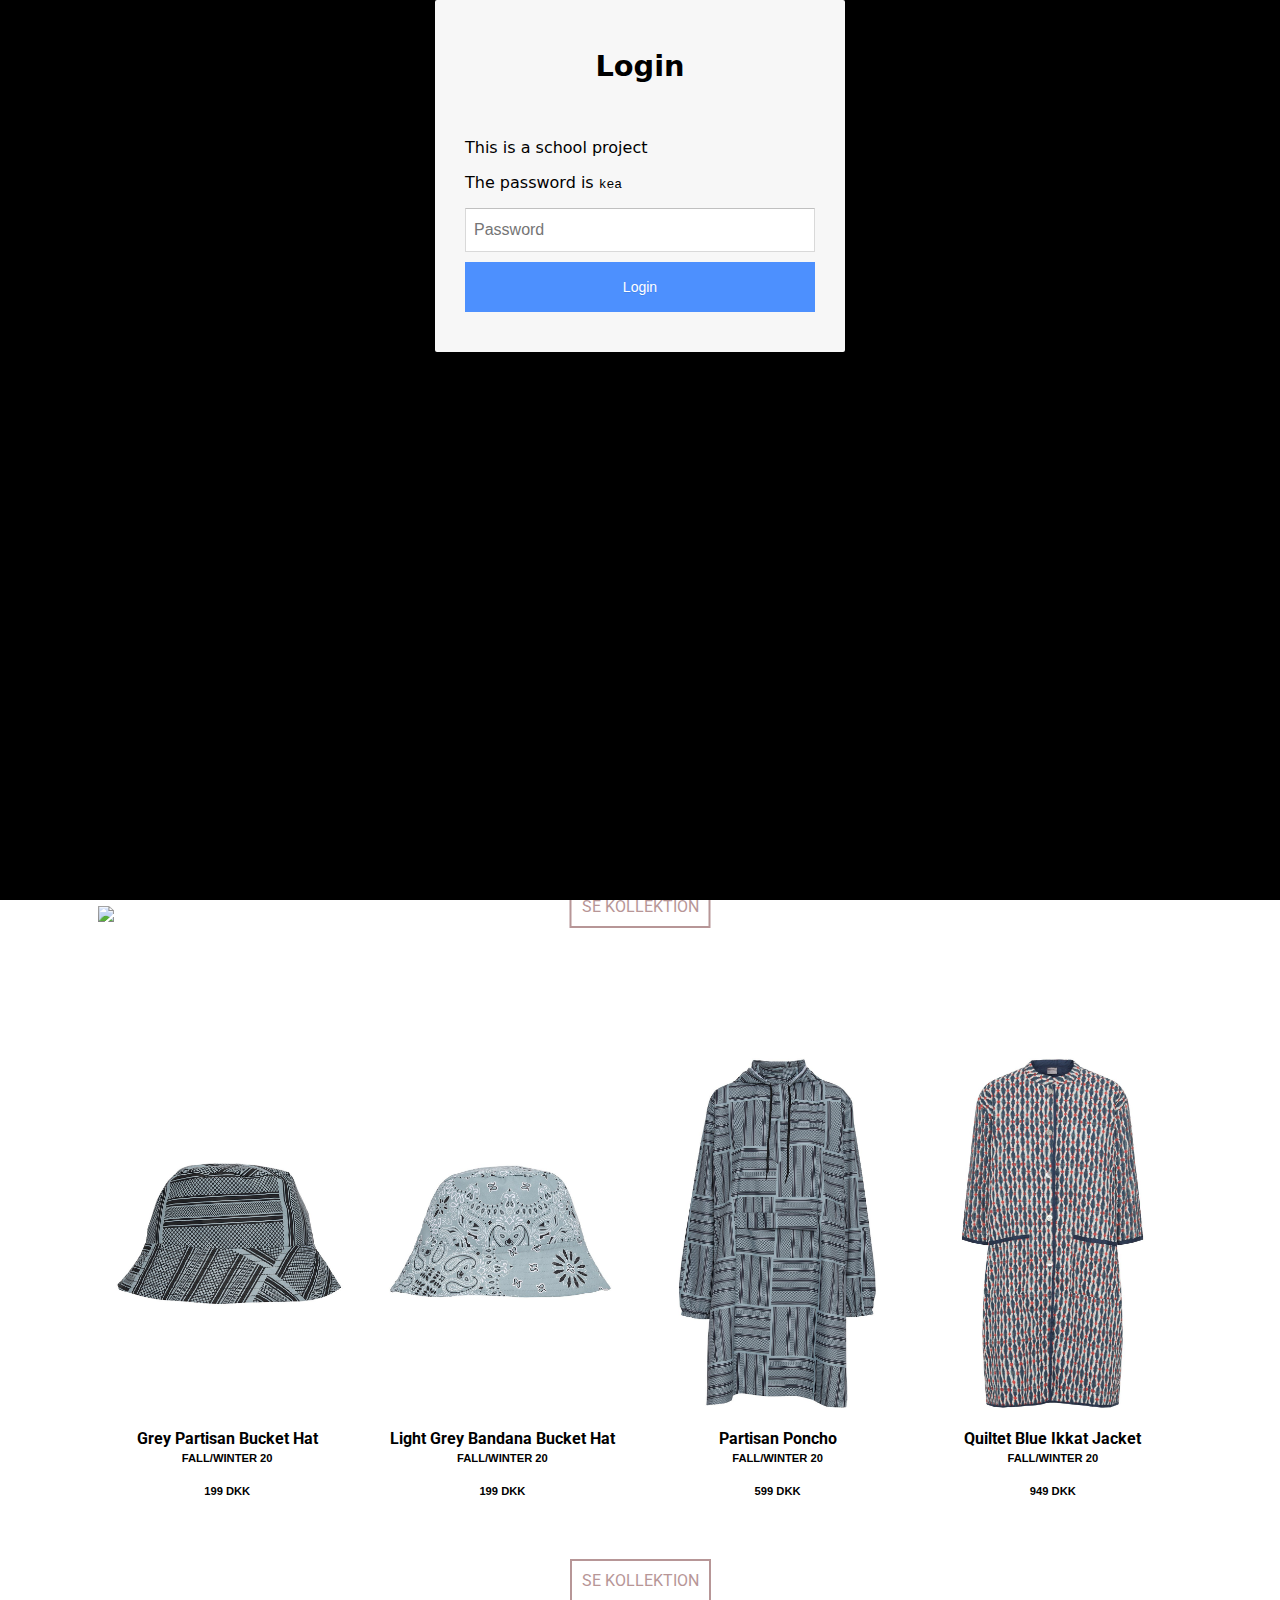
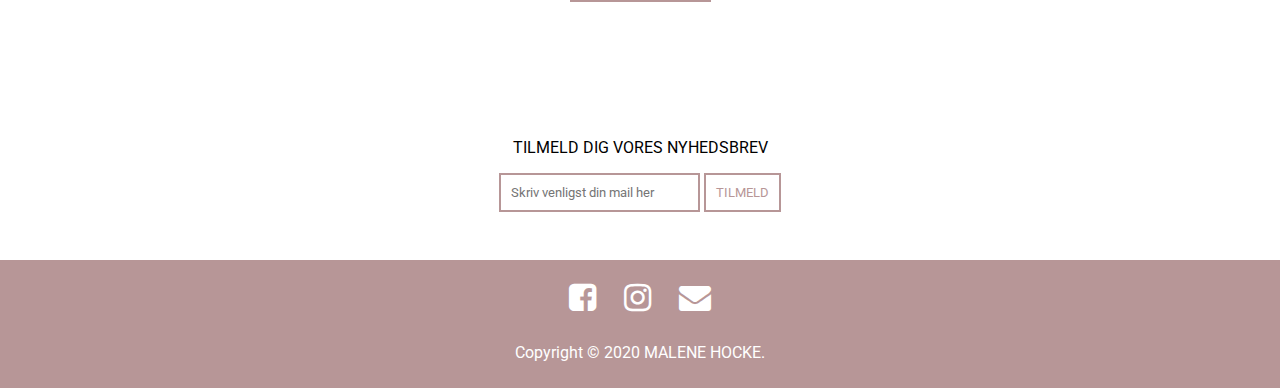
==== commit fe1e4da0: "indkøbsvogn og søge" ====
--- a/index.html
+++ b/index.html
@@ -26,11 +26,17 @@
                     <i class="fa fa-times" aria-hidden="true"></i>
                 </a>
                 <a id="title" href="index.html">MALENE HOCKE</a>
-                <a class="header_icon icon_search">
+                <a class="header_icon icon_search pointer">
                     <i class="fa fa-search" aria-hidden="true"></i>
                 </a>
-                <a class="header_icon icon_basket">
+                <a class="header_icon icon_searchOff pointer hide">
+                    <i class="fa fa-times" aria-hidden="true"></i>
+                </a>
+                <a class="header_icon icon_cart pointer">
                     <i class="fa fa-shopping-basket" aria-hidden="true"></i>
+                </a>
+                <a class="header_icon icon_cartOff pointer hide">
+                    <i class="fa fa-times" aria-hidden="true"></i>
                 </a>
             </div>
             <div id="header_bottom">
@@ -45,14 +51,13 @@
             </div>
         </nav>
         <div id="menu" class="hide">
+            <hr>
+            <br>
             <ul>
-                <hr>
-                <br>
                 <li><a href="productlist.html">Jakker</a></li>
                 <li><a href="productlist.html">Kjoler</a></li>
                 <li><a href="productlist.html">Halstørklæder</a></li>
                 <li><a href="productlist.html">Tasker</a></li>
-                <br>
                 <li><a href="contact.html">Kontakt</a></li>
                 <li><a href="about.html">Om os</a></li>
                 <li><a href="tos.html">Betingelser og vilkår</a></li>
@@ -64,25 +69,77 @@
                 <a href="https://www.instagram.com/malenehocke/?hl=da" class="footer_icon">
                     <i class="fa fa-instagram" aria-hidden="true"></i>
                 </a>
-                <a href="mailto: mh_malenehocke@outlook.dk" class="footer_icon">
+                <a href="mailto:mh_malenehocke@outlook.dk" class="footer_icon">
                     <i class="fa fa-envelope" aria-hidden="true"></i>
                 </a>
                 <p>Copyright © 2020 MALENE HOCKE.</p>
+            </div>
+        </div>
+        <div id="cart" class="hide">
+            <hr class="cart_hr_top">
+            <br>
+            <div class="cart_row">
+                <div class="cart_img cart_col">
+                    <img src="produkter/hat1.jpg" alt="hat_1">
+                </div>
+                <div class="cart_text cart_col">
+                    <div class="cart_top">
+                        <h4>Grey Partisan Bucket Hat</h4>
+                        <h5>FALL/WINTER 20</h5>
+                    </div>
+                    <div class="cart_bottom">
+                        <h6>199 DKK</h6>
+                    </div>
+                </div>
+            </div>
+            <hr class="cart_hr">
+            <div class="cart_row">
+                <div class="cart_img cart_col">
+                    <img src="produkter/hat1.jpg" alt="hat_1">
+                </div>
+                <div class="cart_text cart_col">
+                    <div class="cart_top">
+                        <h4>Grey Partisan Bucket Hat</h4>
+                        <h5>FALL/WINTER 20</h5>
+                    </div>
+                    <div class="cart_bottom">
+                        <h6>199 DKK</h6>
+                    </div>
+                </div>
+            </div>
+            <hr class="cart_hr">
+            <div class="cart_price">
+                <div class="cart_price_left">
+                    <h5>TOTAL</h5>
+                </div>
+                <div class="cart_price_right">
+                    <h5>398 DKK</h5>
+                </div>
+            </div>
+            <div id="cart_button">
+                <a>KØB NU</a>
+            </div>
+        </div>
+        <div id="search" class="hide">
+            <hr>
+            <div id="search_bar">
+                <form>
+                    <label for="search"></label>
+                    <input id="search" name="search" type="text" placeholder="Søg her">
+                </form>
             </div>
         </div>
     </header>
     <main>
-        <section id="section_landing">
-            <div class="section_wrapper">
-                <video id="videoBG" autoplay loop muted>
-                    <source src="baggrundsvideo/forside_v2.mp4">
-                </video>
-                <div id="video_text">
-                    <a href="productlist.html">SE KOLLEKTION</a><br>
-                    <img src="svg/arrow_down.svg" alt="arrow_down">
-                </div>
-            </div>
-        </section>
+        <div id="video_landing">
+            <video id="video_background" autoplay loop muted>
+                <source src="baggrundsvideo/forside_v2.mp4">
+            </video>
+            <div id="video_text">
+                <a href="productlist.html">SE KOLLEKTION</a><br>
+                <img src="svg/arrow_down.svg" alt="arrow_down">
+            </div>
+        </div>
         <section id="section_categories">
             <div class="section_wrapper">
                 <div class="cols">
@@ -179,7 +236,7 @@
             <a href="https://www.instagram.com/malenehocke/?hl=da" class="footer_icon">
                 <i class="fa fa-instagram" aria-hidden="true"></i>
             </a>
-            <a href="mailto: mh_malenehocke@outlook.dk" class="footer_icon">
+            <a href="mailto:mh_malenehocke@outlook.dk" class="footer_icon">
                 <i class="fa fa-envelope" aria-hidden="true"></i>
             </a>
         </div>
--- a/styles/mutual.css
+++ b/styles/mutual.css
@@ -1,5 +1,11 @@
 body {
     margin: 0 auto;
+}
+
+section {
+    margin: 0 7vw;
+    padding-top: 100px;
+    max-width: 1400px;
 }
 
 img {
@@ -29,7 +35,7 @@
 }
 
 h2 {
-    font-family: 'Nanum Gothic', sans-serif;
+    font-family: 'Roboto', sans-serif;
     font-size: 2rem;
 }
 
@@ -50,6 +56,28 @@
     font-size: 1rem;
 }
 
+.header_case {
+    text-align: center;
+    background-color: #B79697;
+    color: white;
+    margin: auto;
+    margin-bottom: 20px;
+    border: 3px solid;
+}
+
+@media (min-width: 900px) {
+    .header_case {
+        text-align: center;
+        background-color: #B79697;
+        color: white;
+        margin: auto;
+        margin-top: 20px;
+        margin-bottom: 20px;
+        width: 100%;
+        border: 3px solid;
+    }
+}
+
 /*--------------header---------------*/
 #header {
     position: fixed;
@@ -68,6 +96,10 @@
     color: white;
     font-size: 1.6rem;
     display: inline-block;
+}
+
+header p {
+    color: white;
 }
 
 #header_bottom a {
@@ -95,20 +127,19 @@
     position: absolute;
 }
 
-.icon_menu {
-    left: 15px;
-    display: inline-block;
-}
-
+.icon_menu,
 .icon_menuOff {
     left: 15px;
 }
 
-.icon_basket {
+
+.icon_cart,
+.icon_cartOff {
     right: 15px;
 }
 
-.icon_search {
+.icon_search,
+.icon_searchOff {
     right: 55px;
 }
 
@@ -133,21 +164,134 @@
     font-family: 'Roboto', sans-serif;
 }
 
-#menu hr {
+#menu hr,
+.cart_hr_top {
     color: white;
     width: 100%;
     margin: 0;
+}
+
+.cart_hr {
+    color: white;
+    margin: 0 1.5rem;
 }
 
 #menu_icons {
     margin-top: 2rem;
+    position: absolute;
+    width: 100%;
+    bottom: 5rem
+}
+
+#cart {
+    height: 100vh;
+    background: #B79697;
+    position: absolute;
+    right: 0;
+    width: 100%;
+}
+
+.cart_text {
+    color: white;
+    text-align: left;
+    display: flex;
+    flex-direction: column;
+    justify-content: space-between;
+}
+
+.cart_text h4 {
+    font-family: 'Roboto', sans-serif;
+    font-size: 1.3rem;
+    margin: 0.5rem 0;
+}
+
+.cart_text h5 {
+    font-size: 1rem;
+}
+
+.cart_text h6 {
+    font-size: 1rem;
+    text-align: right;
+}
+
+.cart_row {
+    display: grid;
+    grid-template-columns: 1fr 2fr;
+    padding: 1rem;
+}
+
+.cart_col {
+    padding: 0.5rem;
+}
+
+.cart_price {
+    display: flex;
+    flex-direction: row;
+    justify-content: space-between;
+    padding: 1rem;
+    color: white;
+}
+
+.cart_price div {
+    padding: 0.5rem;
+}
+
+#cart_button {
+    position: absolute;
+    bottom: 5rem;
+    left: 50%;
+    transform: translateX(-50%);
+    width: 100%;
+}
+
+#cart_button a {
+    background: white;
+    font-family: 'Roboto', sans-serif;
+    color: #B79697;
+    padding: 10px;
+    border: 2px solid white;
+    text-decoration: none;
+    display: inline-block;
+    cursor: pointer;
+}
+
+#cart_button a:hover {
+    background: #B79697;
+    color: white;
+}
+
+#search {
+    background: #B79697;
+    text-align: center;
+}
+
+#search hr {
+    margin: 0;
+    color: white;
+}
+
+#search form input {
+    border: 2px solid white;
+    font-family: 'Roboto', sans-serif;
+    font-size: 1.5rem;
+    width: 80%;
+    background: white;
+    text-align: left;
+    margin: 0.5rem;
+    padding: 0.5rem;
 }
 
 @media (min-width: 769px) {
 
     #menu,
-    #menu ul {
-        width: 15rem;
+    #menu ul,
+    #cart {
+        width: 20rem;
+    }
+
+    #menu_icons {
+        width: 20rem;
+        bottom: 5rem;
     }
 }
 
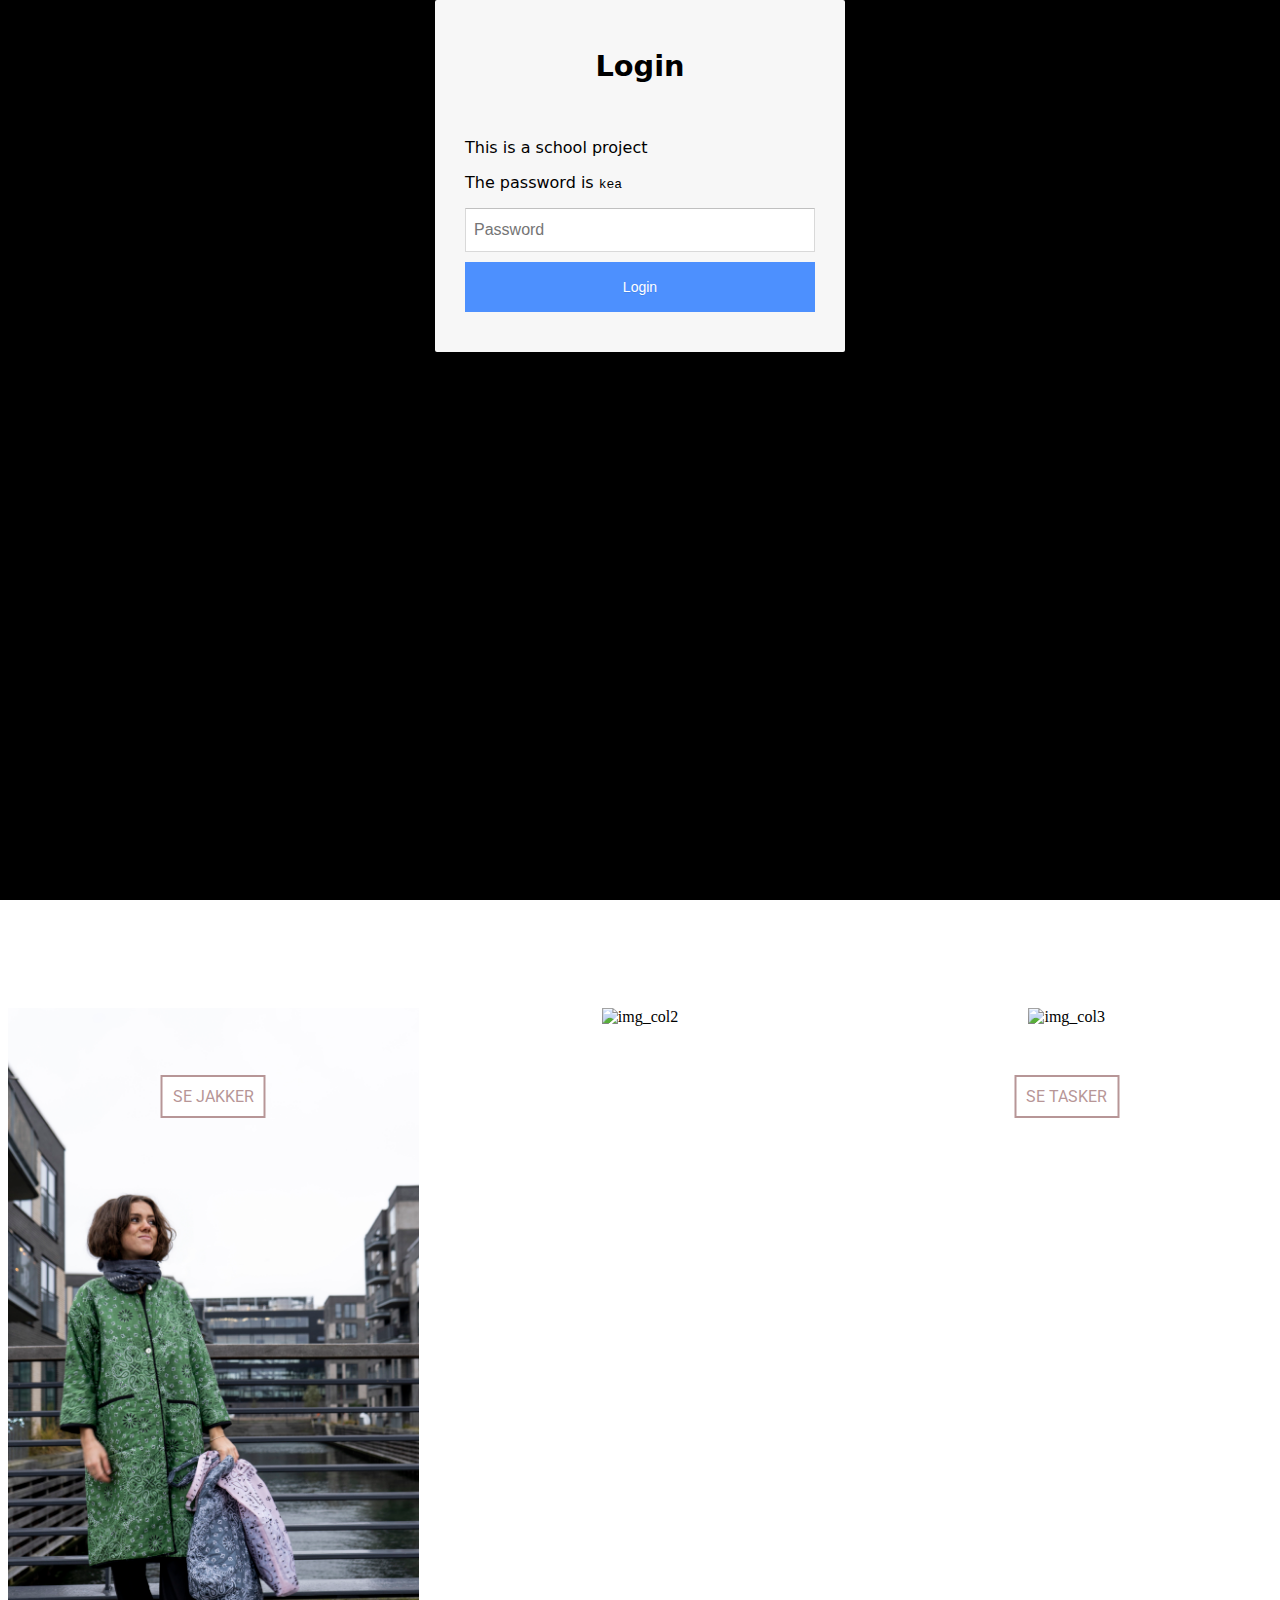
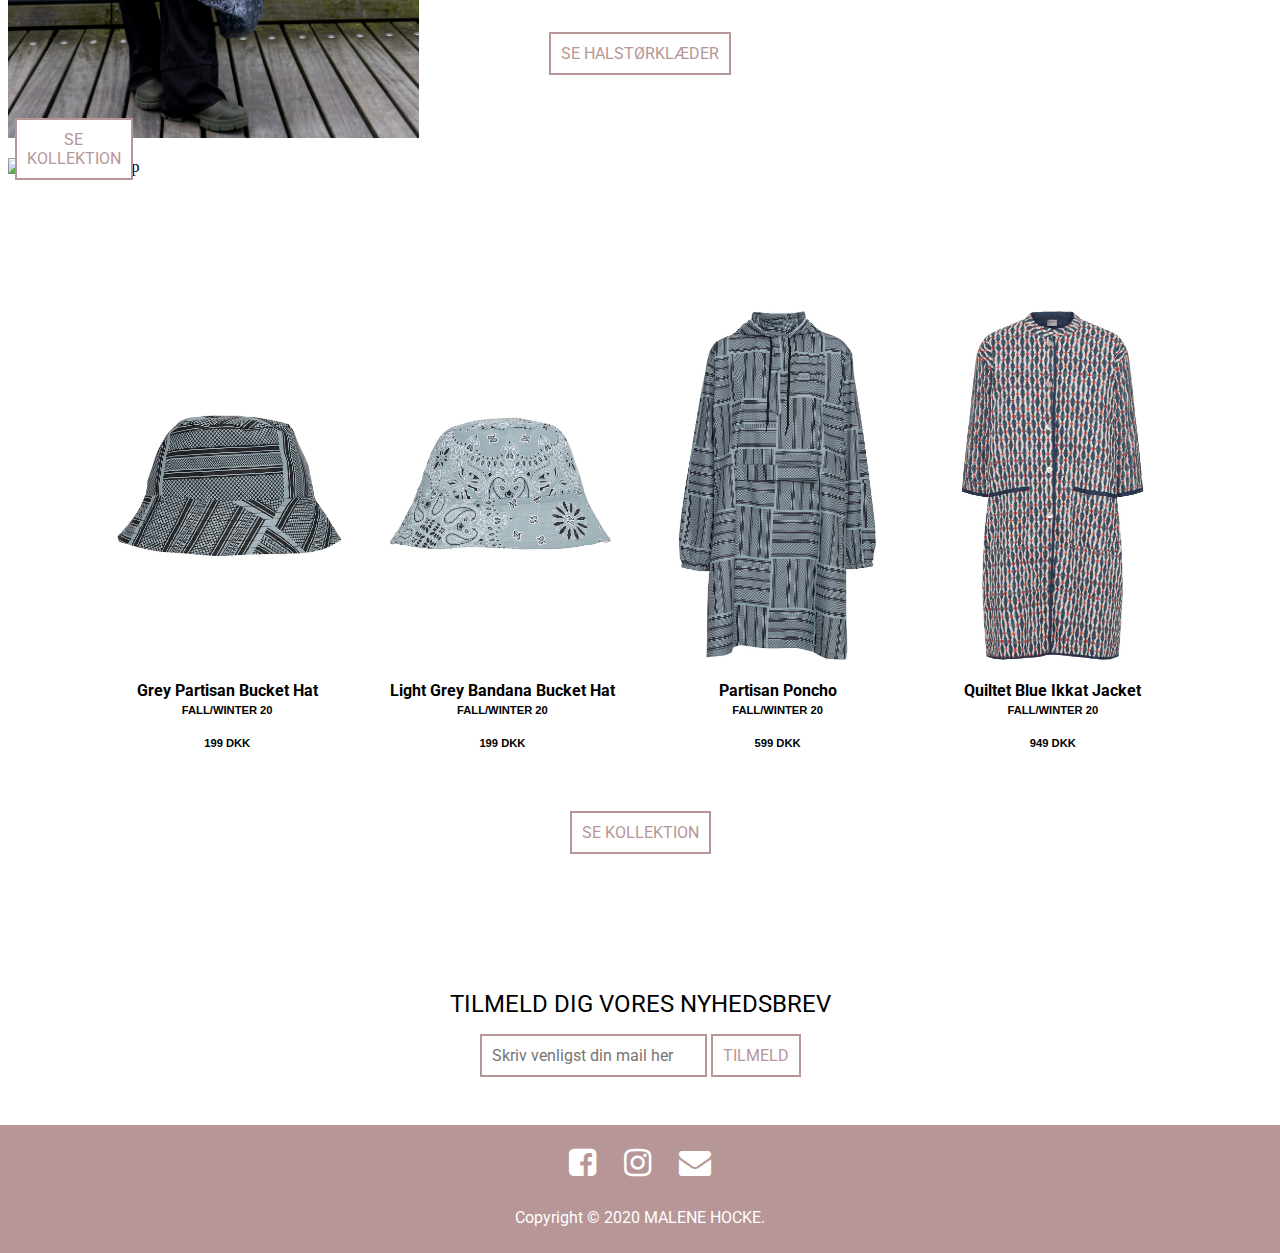
==== commit 249033b2: "lighthouse_1" ====
--- a/index.html
+++ b/index.html
@@ -13,6 +13,7 @@
     <link rel="preconnect" href="https://fonts.gstatic.com">
     <link href="https://fonts.googleapis.com/css2?family=Fjalla+One&family=Nanum+Gothic&family=Roboto&display=swap" rel="stylesheet">
     <meta name="robots" content="noindex" />
+    <meta name="description" content="Hjemmesiden af Malene Hocke, en ny lovende designer specialiseret i bæredygtighed og kvalitet.">
 </head>
 
 <body>
@@ -63,13 +64,13 @@
                 <li><a href="tos.html">Betingelser og vilkår</a></li>
             </ul>
             <div id="menu_icons">
-                <a href="https://www.facebook.com/malenehockebrand/" class="footer_icon">
+                <a href="https://www.facebook.com/malenehockebrand/" id="footer_icon_facebook" class="footer_icon">
                     <i class="fa fa-facebook-square" aria-hidden="true"></i>
                 </a>
-                <a href="https://www.instagram.com/malenehocke/?hl=da" class="footer_icon">
+                <a href="https://www.instagram.com/malenehocke/?hl=da" id="footer_icon_instagram" class="footer_icon">
                     <i class="fa fa-instagram" aria-hidden="true"></i>
                 </a>
-                <a href="mailto:mh_malenehocke@outlook.dk" class="footer_icon">
+                <a href="mailto:mh_malenehocke@outlook.dk" id="footer_icon_mail" class="footer_icon">
                     <i class="fa fa-envelope" aria-hidden="true"></i>
                 </a>
                 <p>Copyright © 2020 MALENE HOCKE.</p>
@@ -124,8 +125,8 @@
             <hr>
             <div id="search_bar">
                 <form>
-                    <label for="search"></label>
-                    <input id="search" name="search" type="text" placeholder="Søg her">
+                    <label for="searching"></label>
+                    <input id="searching" name="search" type="text" placeholder="Søg her">
                 </form>
             </div>
         </div>
@@ -230,13 +231,13 @@
     </main>
     <footer>
         <div id="footer">
-            <a href="https://www.facebook.com/malenehockebrand/" class="footer_icon">
+            <a href="https://www.facebook.com/malenehockebrand/" id="footer_icon_facebook" class="footer_icon">
                 <i class="fa fa-facebook-square" aria-hidden="true"></i>
             </a>
-            <a href="https://www.instagram.com/malenehocke/?hl=da" class="footer_icon">
+            <a href="https://www.instagram.com/malenehocke/?hl=da" id="footer_icon_instagram" class="footer_icon">
                 <i class="fa fa-instagram" aria-hidden="true"></i>
             </a>
-            <a href="mailto:mh_malenehocke@outlook.dk" class="footer_icon">
+            <a href="mailto:mh_malenehocke@outlook.dk" id="footer_icon_mail" class="footer_icon">
                 <i class="fa fa-envelope" aria-hidden="true"></i>
             </a>
         </div>
--- a/styles/mutual.css
+++ b/styles/mutual.css
@@ -16,17 +16,6 @@
     box-sizing: border-box;
 }
 
-.hide {
-    display: none;
-}
-
-.invis {
-    opacity: 0;
-}
-
-.pointer {
-    cursor: pointer;
-}
 
 /*--------------fonts----------------*/
 h1 {
@@ -96,9 +85,19 @@
     color: white;
     font-size: 1.6rem;
     display: inline-block;
-}
-
-header p {
+    margin: 0;
+}
+
+.header_icon {
+    font-family: 'Fjalla One', sans-serif;
+    text-decoration: none;
+    color: white;
+    font-size: 1.6rem;
+    display: inline-block;
+    margin: 0;
+}
+
+#menu_icons p {
     color: white;
 }
 
@@ -156,7 +155,7 @@
 }
 
 #menu li {
-    margin: 1rem;
+    margin: 2rem;
 }
 
 #menu li a {
@@ -286,11 +285,11 @@
     #menu,
     #menu ul,
     #cart {
-        width: 20rem;
+        width: 30rem;
     }
 
     #menu_icons {
-        width: 20rem;
+        width: 30rem;
         bottom: 5rem;
     }
 }
@@ -309,3 +308,18 @@
     margin: 10px;
     display: inline-block;
 }
+
+
+/*---------------utility----------------*/
+
+.hide {
+    display: none;
+}
+
+.invis {
+    opacity: 0;
+}
+
+.pointer {
+    cursor: pointer;
+}
--- a/styles/front.css
+++ b/styles/front.css
@@ -1,42 +1,28 @@
-body {
-    margin: 0 auto;
-    overflow-x: hidden;
-}
-
-#section_items,
-#section_mailform {
-    margin: 0 7vw;
-    max-width: 1400px;
-}
-
-
-
 /*------------landing------------*/
 
-#section_landing {
-    margin-bottom: 2rem;
-}
-
-#videoBG {
+#video_landing {
+    height: 100vh;
+    overflow: hidden;
+}
+
+#video_background {
     position: relative;
+    left: 50%;
+    transform: translateX(-50%);
     z-index: -1;
-    width: 100vw;
-    height: auto;
-    top: 0;
-    left: 0;
 }
 
 @media (min-aspect-ratio: 16/9) {
-    #videoBG {
+    #video_background {
         width: 100%;
         height: auto;
     }
 }
 
 @media (max-aspect-ratio: 16/9) {
-    #videoBG {
+    #video_background {
         width: auto;
-        height: 100vh;
+        height: 100%;
     }
 }
 
@@ -44,7 +30,7 @@
     position: absolute;
     text-align: center;
     width: 100%;
-    top: 80%;
+    bottom: 5%;
 }
 
 #video_text a {
@@ -82,11 +68,16 @@
 
 /*------------categories------------*/
 
+#section_categories {
+    margin: 0;
+}
+
 #section_categories .col,
 #section_categories .row {
     position: relative;
     text-align: center;
     padding: 0.5rem 0;
+    display: inline-block;
 }
 
 #img_dsk {
@@ -133,13 +124,14 @@
 /*------------items------------*/
 
 #section_items .grid_items {
-    display: grid;
-    grid-template-columns: 1fr;
+    overflow: auto;
+    white-space: nowrap;
 }
 
 #section_items .row_items {
-    display: grid;
-    grid-template-columns: repeat(2, 1fr);
+    display: inline-flex;
+    white-space: normal;
+    width: 130%;
 }
 
 #section_items .item {
@@ -181,6 +173,7 @@
 
 form label {
     font-family: 'Roboto', sans-serif;
+    font-size: 1.5rem;
 }
 
 form input {
@@ -190,6 +183,7 @@
     padding: 10px;
     border: 2px solid #B79697;
     text-decoration: none;
+    font-size: 1rem;
 }
 
 form button {
@@ -199,6 +193,7 @@
     padding: 10px;
     border: 2px solid #B79697;
     text-decoration: none;
+    font-size: 1rem;
 }
 
 form button:hover {
@@ -215,7 +210,7 @@
 @media (min-width:769px) {
 
     #section_categories {
-        margin: 0 7vw;
+        margin: 0 auto;
     }
 
     #section_categories .cols {
@@ -242,6 +237,14 @@
     #section_items .grid_items {
         display: grid;
         grid-template-columns: 1fr 1fr;
+        overflow: visible;
+        white-space: normal;
+    }
+
+    #section_items .row_items {
+        display: inline-flex;
+        white-space: normal;
+        width: 100%;
     }
 }
 
